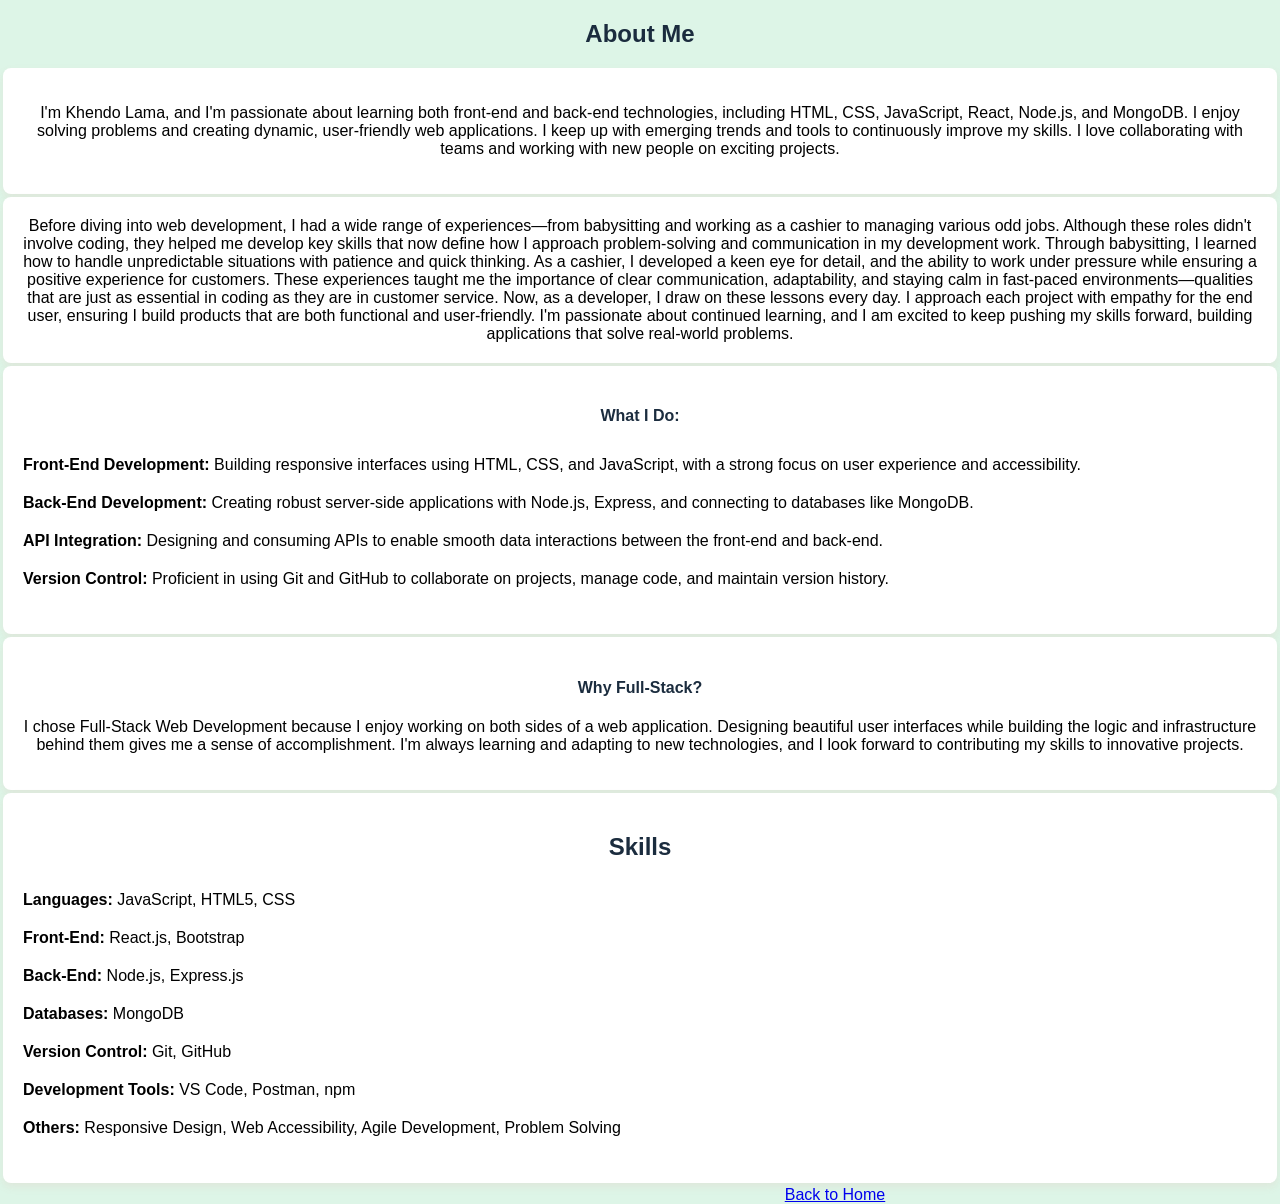
==== about.html @ e476cb7d "Initial portfolio upload" ====
<!DOCTYPE html>
<html lang="en">
<head>
    <meta charset="UTF-8">
    <meta name="viewport" content="width=device-width, initial-scale=1.0">
    <title>About</title>
    <style>
        body {
            background-color: rgb(221, 245, 231);
            font-family: Arial, sans-serif;
            margin: 0;
            padding: 0;
            text-align: center;
        }
        h2, h4 {
            color: #1b2c3e;
        }
        section {
            margin: 3px;
            padding: 20px;
            background-color: white;
            border-radius: 8px;
            box-shadow: 0 4px 8px rgba(237, 114, 114, 0.1);
        }
        ul {
            list-style: none;
            padding-left: 0;
        }
        ul li {
            margin: 10px 0;
            text-align: left;
            display: inline-block;
            width: 100%;
        }
        a {
            margin-left: 390px;
        }
        a:hover {
            background-color: #d2dae2;
        }
    </style>
</head>
<body>
    <h2>About Me</h2>
    <section>
        <p>
            I'm Khendo Lama, and I'm passionate about learning both front-end and back-end technologies, including HTML, CSS, JavaScript, React, Node.js, and MongoDB. I enjoy solving problems and creating dynamic, user-friendly web applications. I keep up with emerging trends and tools to continuously improve my skills. I love collaborating with teams and working with new people on exciting projects.
        </p>
    </section>
    <section>
            Before diving into web development, I had a wide range of experiences—from babysitting and working as a cashier to managing various odd jobs. Although these roles didn't involve coding, they helped me develop key skills that now define how I approach problem-solving and communication in my development work.

            Through babysitting, I learned how to handle unpredictable situations with patience and quick thinking. As a cashier, I developed a keen eye for detail, and the ability to work under pressure while ensuring a positive experience for customers. These experiences taught me the importance of clear communication, adaptability, and staying calm in fast-paced environments—qualities that are just as essential in coding as they are in customer service.

            Now, as a developer, I draw on these lessons every day. I approach each project with empathy for the end user, ensuring I build products that are both functional and user-friendly. I'm passionate about continued learning, and I am excited to keep pushing my skills forward, building applications that solve real-world problems.
    </section>

    <section>
        <h4>What I Do:</h4>
        <ul>
            <li><strong>Front-End Development:</strong> Building responsive interfaces using HTML, CSS, and JavaScript, with a strong focus on user experience and accessibility.</li>
            <li><strong>Back-End Development:</strong> Creating robust server-side applications with Node.js, Express, and connecting to databases like MongoDB.</li>
            <li><strong>API Integration:</strong> Designing and consuming APIs to enable smooth data interactions between the front-end and back-end.</li>
            <li><strong>Version Control:</strong> Proficient in using Git and GitHub to collaborate on projects, manage code, and maintain version history.</li>
        </ul>
    </section>

    <section>
        <h4>Why Full-Stack?</h4>
        <p>
            I chose Full-Stack Web Development because I enjoy working on both sides of a web application. Designing beautiful user interfaces while building the logic and infrastructure behind them gives me a sense of accomplishment. I'm always learning and adapting to new technologies, and I look forward to contributing my skills to innovative projects.
        </p>
    </section>

    <section>
        <h2>Skills</h2>
        <ul>
            <li><strong>Languages:</strong> JavaScript, HTML5, CSS</li>
            <li><strong>Front-End:</strong> React.js, Bootstrap</li>
            <li><strong>Back-End:</strong> Node.js, Express.js</li>
            <li><strong>Databases:</strong> MongoDB</li>
            <li><strong>Version Control:</strong> Git, GitHub</li>
            <li><strong>Development Tools:</strong> VS Code, Postman, npm</li>
            <li><strong>Others:</strong> Responsive Design, Web Accessibility, Agile Development, Problem Solving</li>
        </ul>
    </section>
    <a href="index.html">Back to Home</a>
</body>
</html>
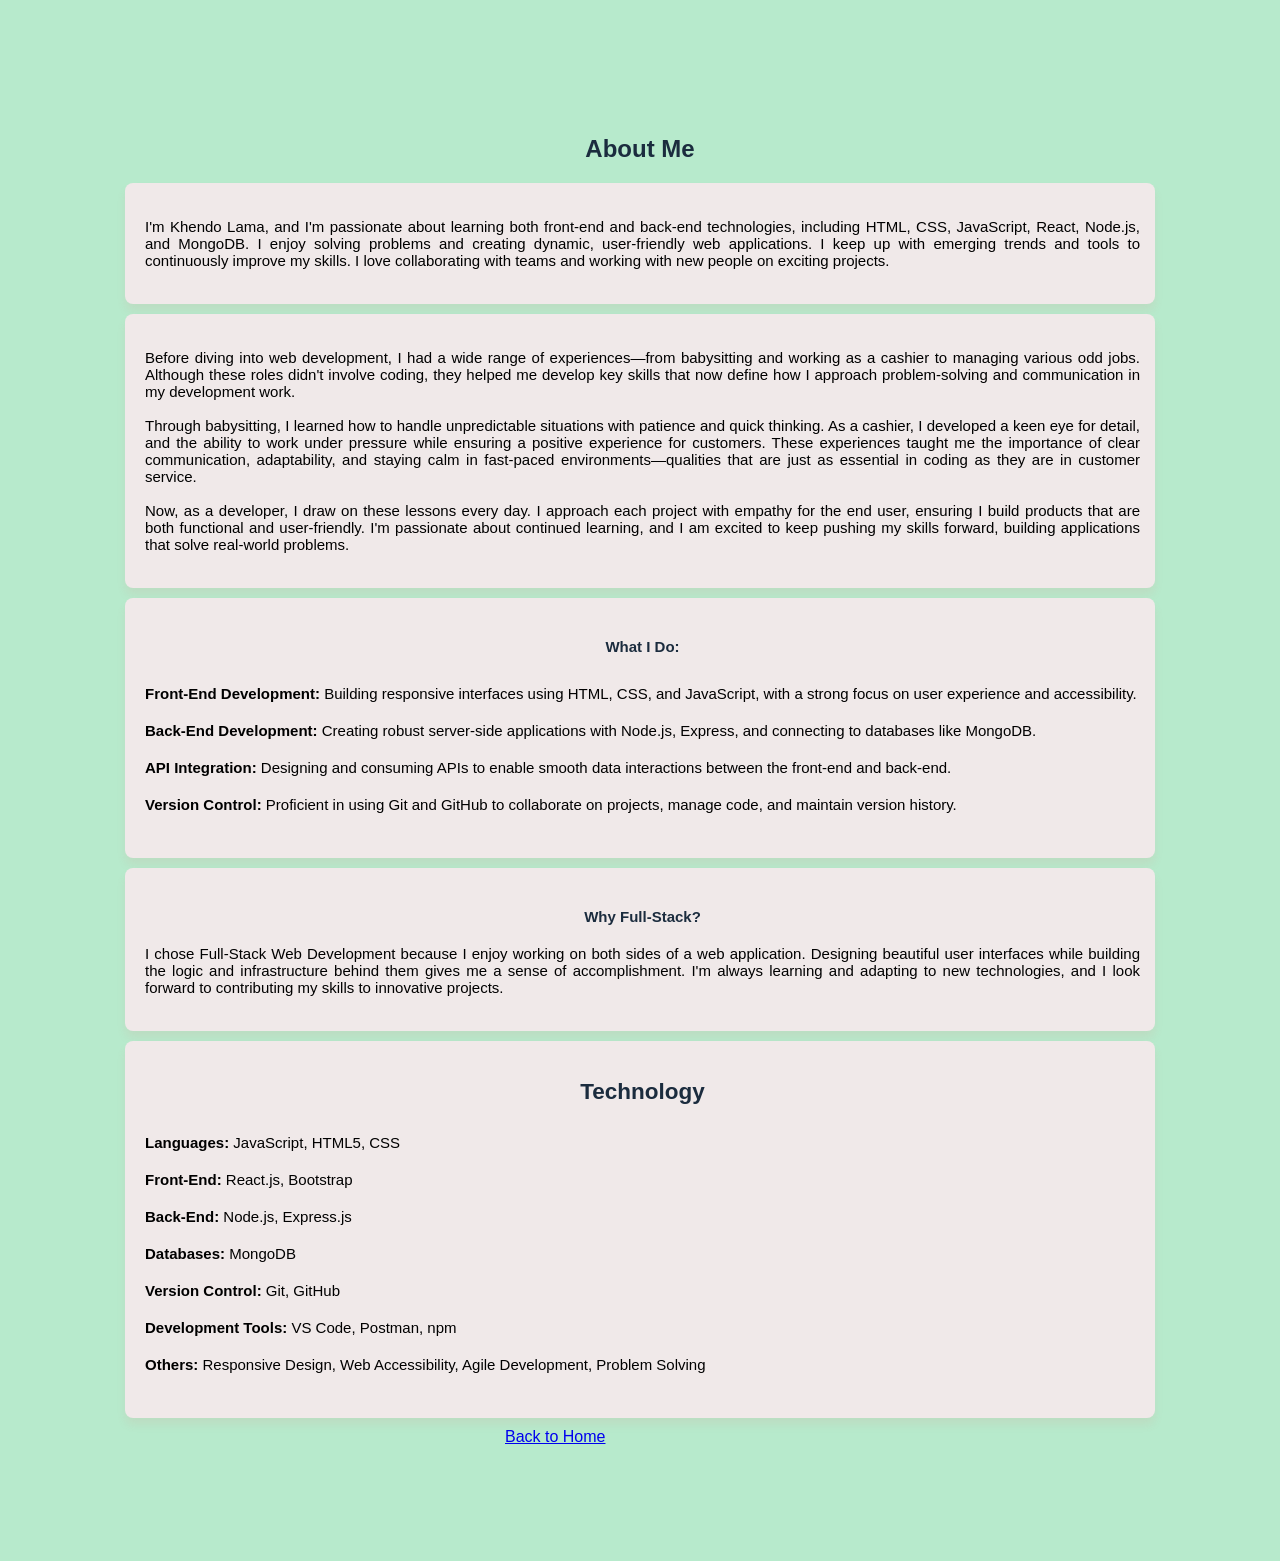
==== commit 6f3526ad: "Update about.html" ====
--- a/about.html
+++ b/about.html
@@ -6,21 +6,26 @@
     <title>About</title>
     <style>
         body {
-            background-color: rgb(221, 245, 231);
+            background-color: rgb(183, 234, 204);
             font-family: Arial, sans-serif;
-            margin: 0;
-            padding: 0;
-            text-align: center;
+            margin: 15px;
+            padding: 100px;
+        
         }
         h2, h4 {
             color: #1b2c3e;
+            text-align: center;
         }
         section {
-            margin: 3px;
+            font-size: 15px;
+            margin: 10px;
             padding: 20px;
-            background-color: white;
+            padding-right: 15px;
+            background-color: rgb(240, 233, 233);
             border-radius: 8px;
-            box-shadow: 0 4px 8px rgba(237, 114, 114, 0.1);
+            box-shadow: 0 7px 8px rgba(237, 114, 114, 0.1);
+            text-align: justify;
+           
         }
         ul {
             list-style: none;
@@ -48,11 +53,13 @@
         </p>
     </section>
     <section>
+         <p>
             Before diving into web development, I had a wide range of experiences—from babysitting and working as a cashier to managing various odd jobs. Although these roles didn't involve coding, they helped me develop key skills that now define how I approach problem-solving and communication in my development work.
-
+            <br><br>
             Through babysitting, I learned how to handle unpredictable situations with patience and quick thinking. As a cashier, I developed a keen eye for detail, and the ability to work under pressure while ensuring a positive experience for customers. These experiences taught me the importance of clear communication, adaptability, and staying calm in fast-paced environments—qualities that are just as essential in coding as they are in customer service.
-
+            <br><br>
             Now, as a developer, I draw on these lessons every day. I approach each project with empathy for the end user, ensuring I build products that are both functional and user-friendly. I'm passionate about continued learning, and I am excited to keep pushing my skills forward, building applications that solve real-world problems.
+        </p>
     </section>
 
     <section>
@@ -73,7 +80,7 @@
     </section>
 
     <section>
-        <h2>Skills</h2>
+        <h2>Technology</h2>
         <ul>
             <li><strong>Languages:</strong> JavaScript, HTML5, CSS</li>
             <li><strong>Front-End:</strong> React.js, Bootstrap</li>
